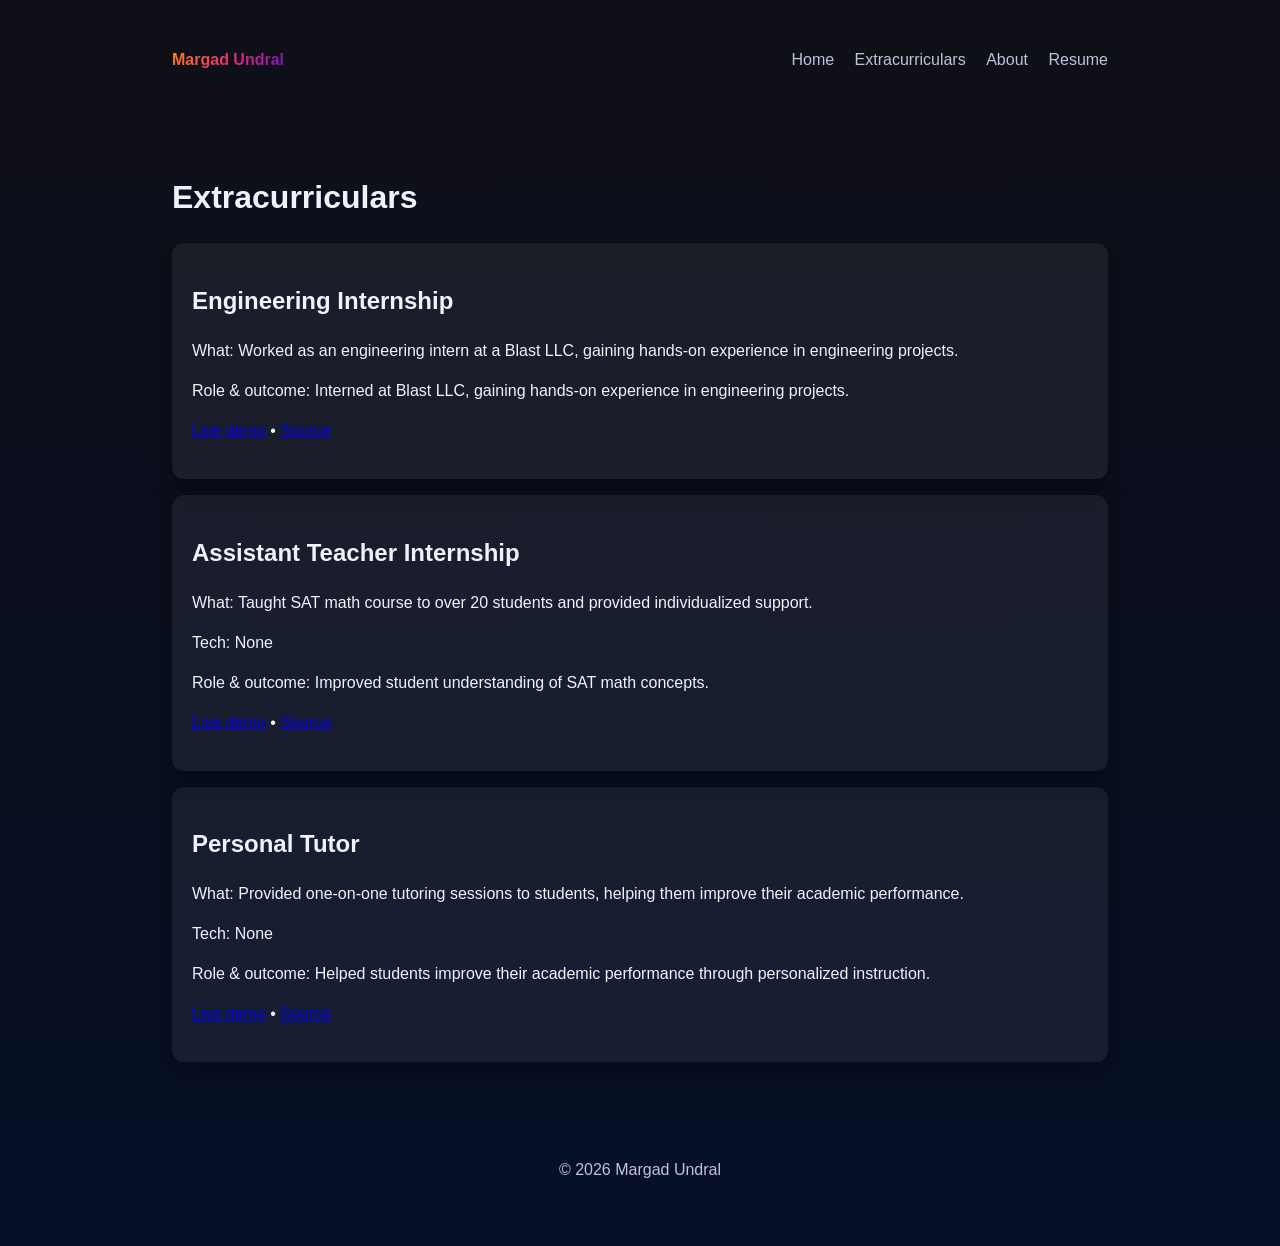
==== projects.html @ bc07f548 "first commit" ====
<!doctype html>
<html lang="en">
<head>
  <meta charset="utf-8" />
  <meta name="viewport" content="width=device-width,initial-scale=1" />
  <title>Projects — Your Name</title>
  <link rel="stylesheet" href="assets/css/style.css" />
</head>
<body>
  <header class="site-header">
    <div class="container nav-row">
      <a class="brand" href="index.html">Margad Undral</a>
      <button id="navToggle" class="nav-toggle">☰</button>
      <nav id="mainNav" class="nav">
        <a href="index.html">Home</a>
        <a href="projects.html">Extracurriculars</a>
        <a href="about.html">About</a>
        <a href="resume.html">Resume</a>
      </nav>
    </div>
  </header>

  <main class="container">
    <h1>Extracurriculars</h1>

    <section id="alpha" class="card">
      <h2>Engineering Internship</h2>
      <p>What: Worked as an engineering intern at a Blast LLC, gaining hands-on experience in engineering projects.</p>
      <p>Role & outcome: Interned at Blast LLC, gaining hands-on experience in engineering projects.</p>
      <p><a href="#">Live demo</a> • <a href="#">Source</a></p>
    </section>

    <section id="beta" class="card" style="margin-top:1rem">
      <h2>Assistant Teacher Internship</h2>
      <p>What: Taught SAT math course to over 20 students and provided individualized support.</p>
      <p>Tech: None</p>
      <p>Role & outcome: Improved student understanding of SAT math concepts.</p>
      <p><a href="#">Live demo</a> • <a href="#">Source</a></p>
    </section>

    <section id="gamma" class="card" style="margin-top:1rem">
      <h2>Personal Tutor</h2>
      <p>What: Provided one-on-one tutoring sessions to students, helping them improve their academic performance.</p>
      <p>Tech: None</p>
      <p>Role & outcome: Helped students improve their academic performance through personalized instruction.</p>
      <p><a href="#">Live demo</a> • <a href="#">Source</a></p>
    </section>
  </main>

  <footer class="site-footer">
    <div class="container">© <span id="year-2"></span> Margad Undral</div>
  </footer>

  <script src="assets/js/main.js"></script>
</body>
</html>
---- assets/css/style.css ----
:root{
  --bg: #0f0f17;
  --card: linear-gradient(135deg,#ff8a00 0%,#e52e71 50%,#6a11cb 100%);
  --muted: #bfc3d9;
  --accent: #ff8a00;
  --glass: rgba(255,255,255,0.06);
}
*{box-sizing:border-box}
body{margin:0;font-family:Segoe UI,Roboto,Arial,Helvetica,sans-serif;background:linear-gradient(180deg,#0f0f17 0%,#071028 100%);color:#eef2ff;line-height:1.5}
.container{max-width:1000px;margin:0 auto;padding:2rem}
.nav-row{display:flex;align-items:center;justify-content:space-between}
.brand{font-weight:700;color:transparent;background-clip:text;-webkit-background-clip:text;background-image:var(--card);text-decoration:none}
.nav a{color:var(--muted);text-decoration:none;margin-left:1rem}
.nav-toggle{display:none;background:none;border:0;color:var(--muted);font-size:1.4rem}
.hero{padding:6rem 0;background:radial-gradient(circle at 10% 10%, rgba(255,138,0,0.12), transparent 10%), radial-gradient(circle at 90% 90%, rgba(106,17,203,0.08), transparent 10%)}
.hero-title{font-size:2.2rem;margin:0 0 .5rem;background-image:var(--card);-webkit-background-clip:text;background-clip:text;color:transparent}
.hero-sub{color:var(--muted);margin:0 0 1.25rem}
.btn{display:inline-block;padding:.65rem 1rem;border-radius:8px;background:var(--card);color:#fff;text-decoration:none}
.features{display:grid;grid-template-columns:repeat(auto-fit,minmax(220px,1fr));gap:1rem;margin-top:2rem}
.card{background:var(--glass);padding:1.25rem;border-radius:12px;box-shadow:0 6px 20px rgba(4,6,12,0.6)}
.site-header{backdrop-filter:blur(6px);padding:1rem 0}
.site-footer{padding:2rem 0;text-align:center;color:var(--muted)}
.progress-list{list-style:none;padding:0;margin:0}
.progress-list li{padding:.6rem .75rem;border-radius:6px;margin:.5rem 0;background:rgba(255,255,255,0.03)}
.done{border-left:4px solid #34d399}
.in-progress{border-left:4px solid #f59e0b}
.todo{border-left:4px solid #94a3b8}
@media(max-width:720px){
  .nav{display:none;flex-direction:column;margin-top:.75rem}
  .nav-toggle{display:inline-block}
  .nav.open{display:flex}
  .hero{padding:4rem 0}
}
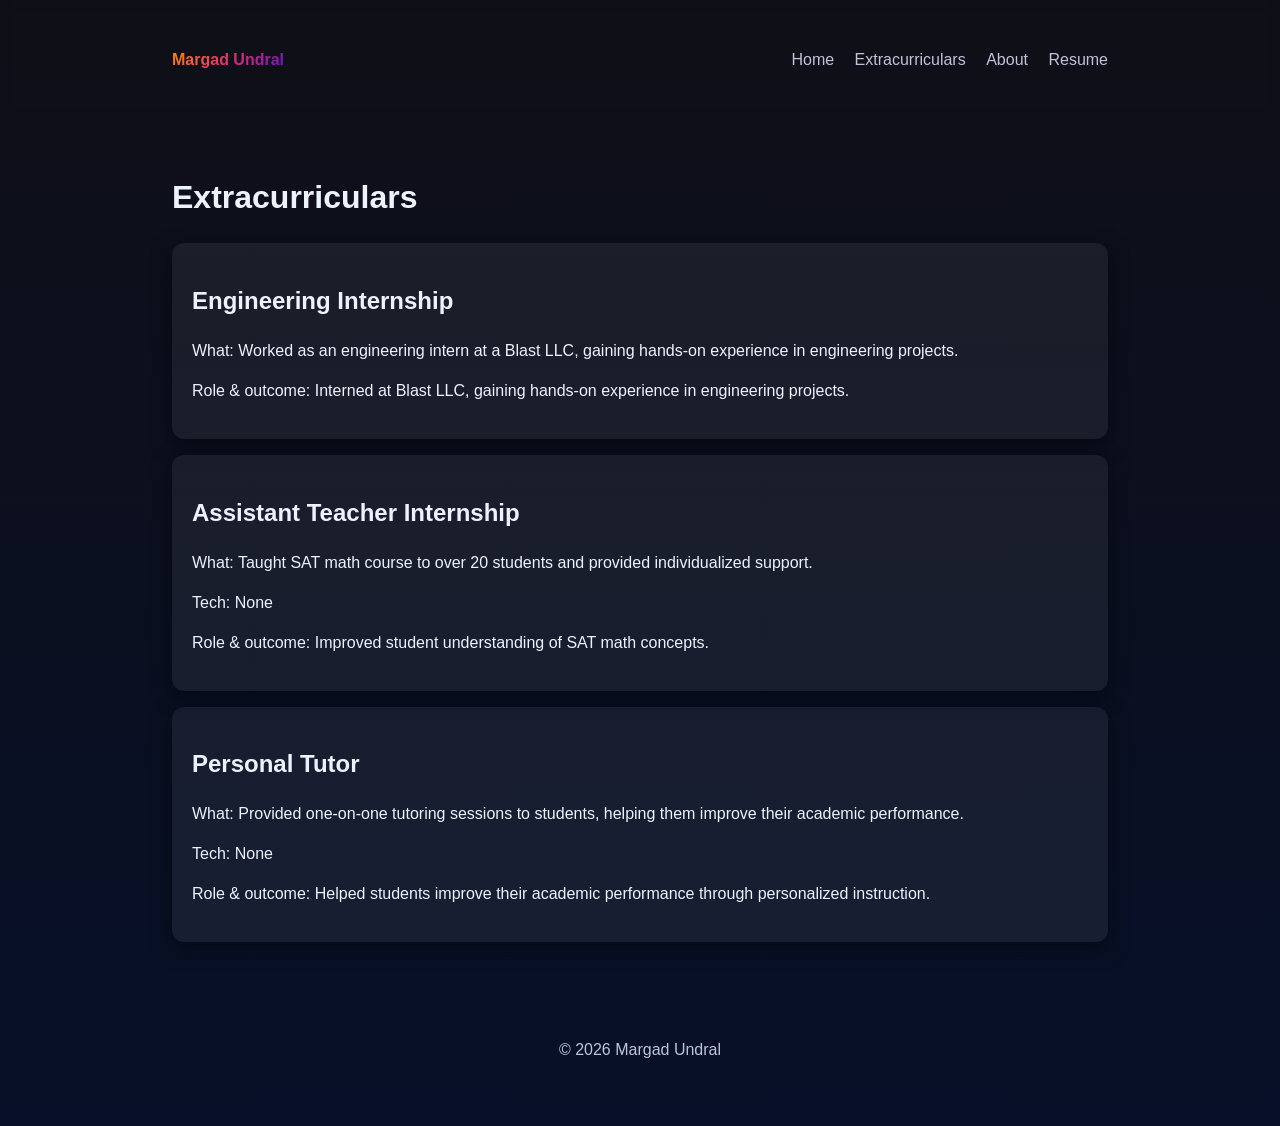
==== commit dc68a652: "initial commit" ====
--- a/projects.html
+++ b/projects.html
@@ -27,7 +27,6 @@
       <h2>Engineering Internship</h2>
       <p>What: Worked as an engineering intern at a Blast LLC, gaining hands-on experience in engineering projects.</p>
       <p>Role & outcome: Interned at Blast LLC, gaining hands-on experience in engineering projects.</p>
-      <p><a href="#">Live demo</a> • <a href="#">Source</a></p>
     </section>
 
     <section id="beta" class="card" style="margin-top:1rem">
@@ -35,7 +34,6 @@
       <p>What: Taught SAT math course to over 20 students and provided individualized support.</p>
       <p>Tech: None</p>
       <p>Role & outcome: Improved student understanding of SAT math concepts.</p>
-      <p><a href="#">Live demo</a> • <a href="#">Source</a></p>
     </section>
 
     <section id="gamma" class="card" style="margin-top:1rem">
@@ -43,7 +41,6 @@
       <p>What: Provided one-on-one tutoring sessions to students, helping them improve their academic performance.</p>
       <p>Tech: None</p>
       <p>Role & outcome: Helped students improve their academic performance through personalized instruction.</p>
-      <p><a href="#">Live demo</a> • <a href="#">Source</a></p>
     </section>
   </main>
 
--- a/assets/css/style.css
+++ b/assets/css/style.css
@@ -25,6 +25,11 @@
 .done{border-left:4px solid #34d399}
 .in-progress{border-left:4px solid #f59e0b}
 .todo{border-left:4px solid #94a3b8}
+
+/* Resume page profile picture */
+.resume-header{display:flex;align-items:center;gap:1.25rem;margin-bottom:1.75rem}
+.profile-pic{width:120px;height:120px;object-fit:cover;border-radius:999px;border:3px solid rgba(255,255,255,0.35)}
+
 @media(max-width:720px){
   .nav{display:none;flex-direction:column;margin-top:.75rem}
   .nav-toggle{display:inline-block}
